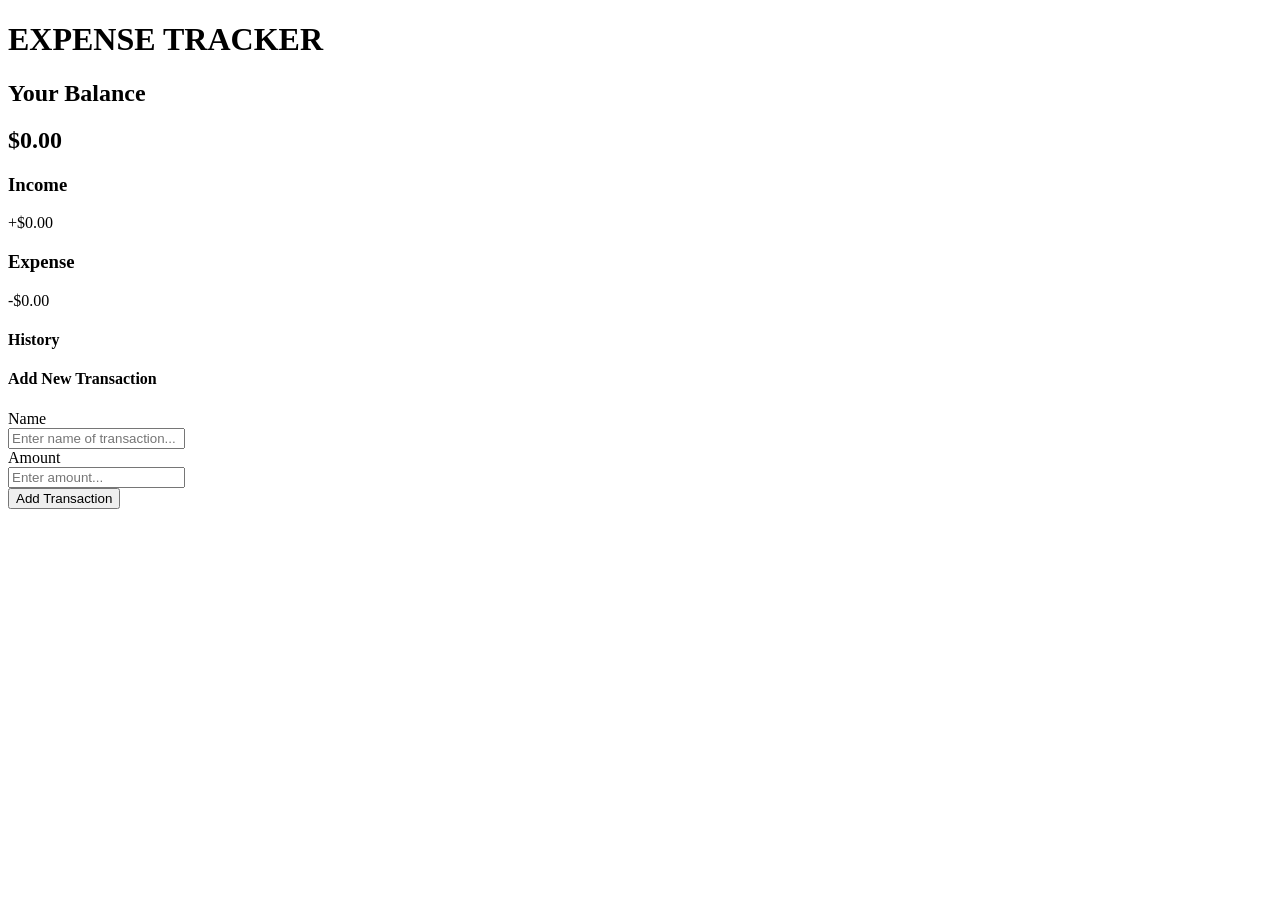
==== index.html @ 07aa453d "Update and rename expense-tracker/index.html to index.html" ====
<!DOCTYPE html>
<html lang="en">
  <head>
    <meta charset="UTF-8" />
    <meta name="viewport" content="width=device-width, initial-scale=1.0" />
    <title>EXPENSE TRACKER</title>
    <!-- css -->
    <link rel="stylesheet" href="/css/style.css" />
  </head>
  <body>
    <div class="container">
      <h1 class="title mb-1">EXPENSE TRACKER</h1>

      <div class="balance mb-1">
        <h2 class="mb-2">Your Balance</h2>
        <h2 id="balance">$0.00</h2>
      </div>

      <div class="income-expense_container mb-1">
        <div class="box income-box">
          <h3 class="mb-2">Income</h3>
          <p id="money-plus" class="money plus">+$0.00</p>
        </div>
        <div class="box expense-box">
          <h3 class="mb-2">Expense</h3>
          <p id="money-minus" class="money minus">-$0.00</p>
        </div>
      </div>

      <div class="history-list mb-1">
        <h4 class="mb-2">History</h4>
        <ul id="list" class="list">
          <!-- list of previous income and expenses -->
        </ul>
      </div>

      <div class="action">
        <h4 class="mb-2">Add New Transaction</h4>
        <form id="form" autocomplete="off">
          <div class="form-control mb-2">
            <label for="text">Name</label><br />
            <input
              type="text"
              id="text"
              placeholder="Enter name of transaction..."
            />
          </div>

          <div class="form-control mb-2">
            <label for="amount">Amount</label><br />
            <input type="number" id="amount" placeholder="Enter amount..." />
          </div>

          <button class="btn">Add Transaction</button>
        </form>
      </div>
    </div>
    <!-- js -->
    <script src="/js/script.js"></script>
  </body>
</html>
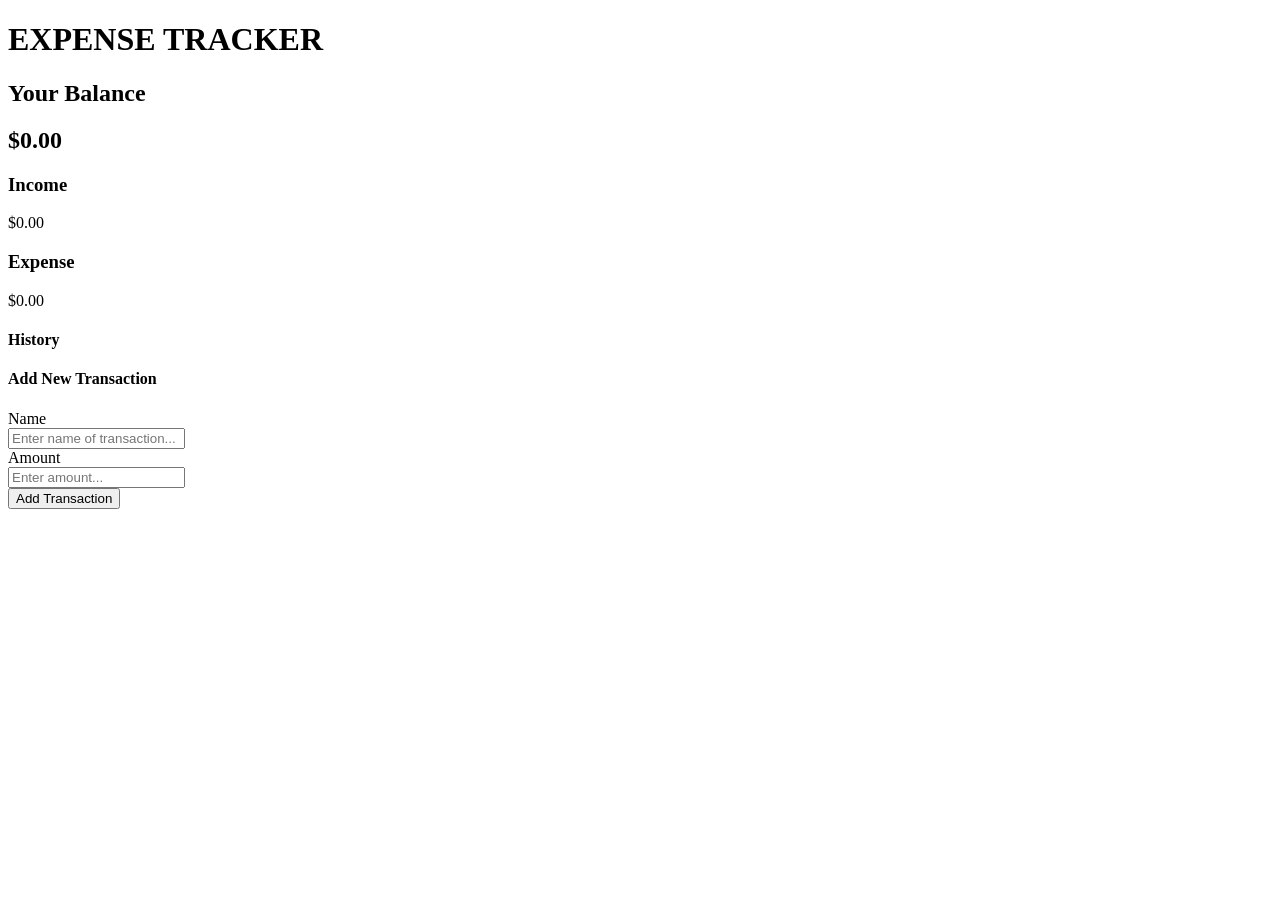
==== commit 82d311f3: "Update index.html" ====
--- a/index.html
+++ b/index.html
@@ -5,7 +5,7 @@
     <meta name="viewport" content="width=device-width, initial-scale=1.0" />
     <title>EXPENSE TRACKER</title>
     <!-- css -->
-    <link rel="stylesheet" href="/css/style.css" />
+    <link rel="stylesheet" href="css/style.css" />
   </head>
   <body>
     <div class="container">
@@ -56,6 +56,7 @@
       </div>
     </div>
     <!-- js -->
-    <script src="/js/script.js"></script>
+    <script src="js/script.js"></script>
   </body>
 </html>
+
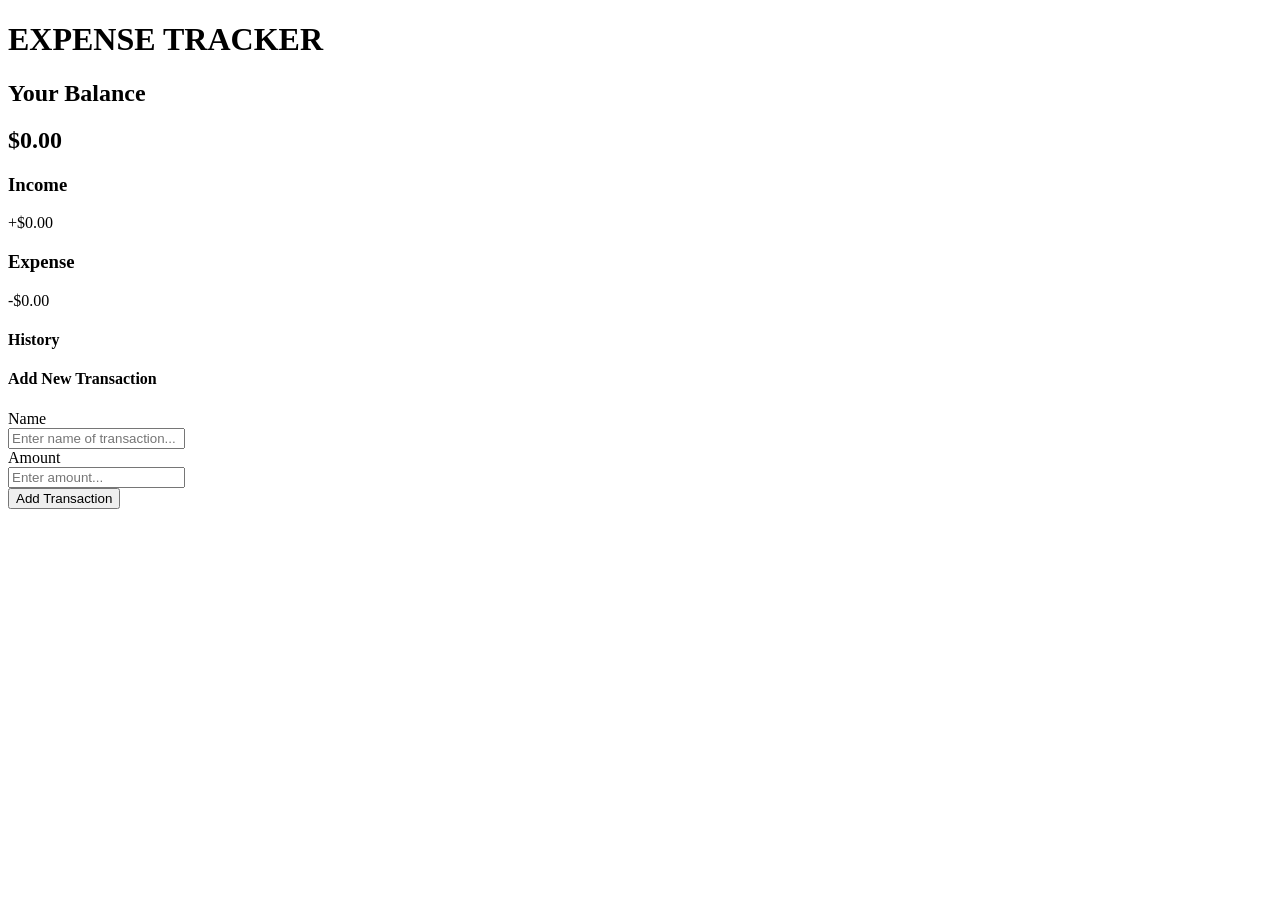
==== commit bcec287b: "Update index.html" ====
--- a/index.html
+++ b/index.html
@@ -5,7 +5,7 @@
     <meta name="viewport" content="width=device-width, initial-scale=1.0" />
     <title>EXPENSE TRACKER</title>
     <!-- css -->
-    <link rel="stylesheet" href="css/style.css" />
+    <link rel="stylesheet" href="/expense_tracker_app/css/style.css" />
   </head>
   <body>
     <div class="container">
@@ -56,7 +56,8 @@
       </div>
     </div>
     <!-- js -->
-    <script src="js/script.js"></script>
+    <script src="/expense_tracker_app/js/script.jss"></script>
   </body>
 </html>
 
+
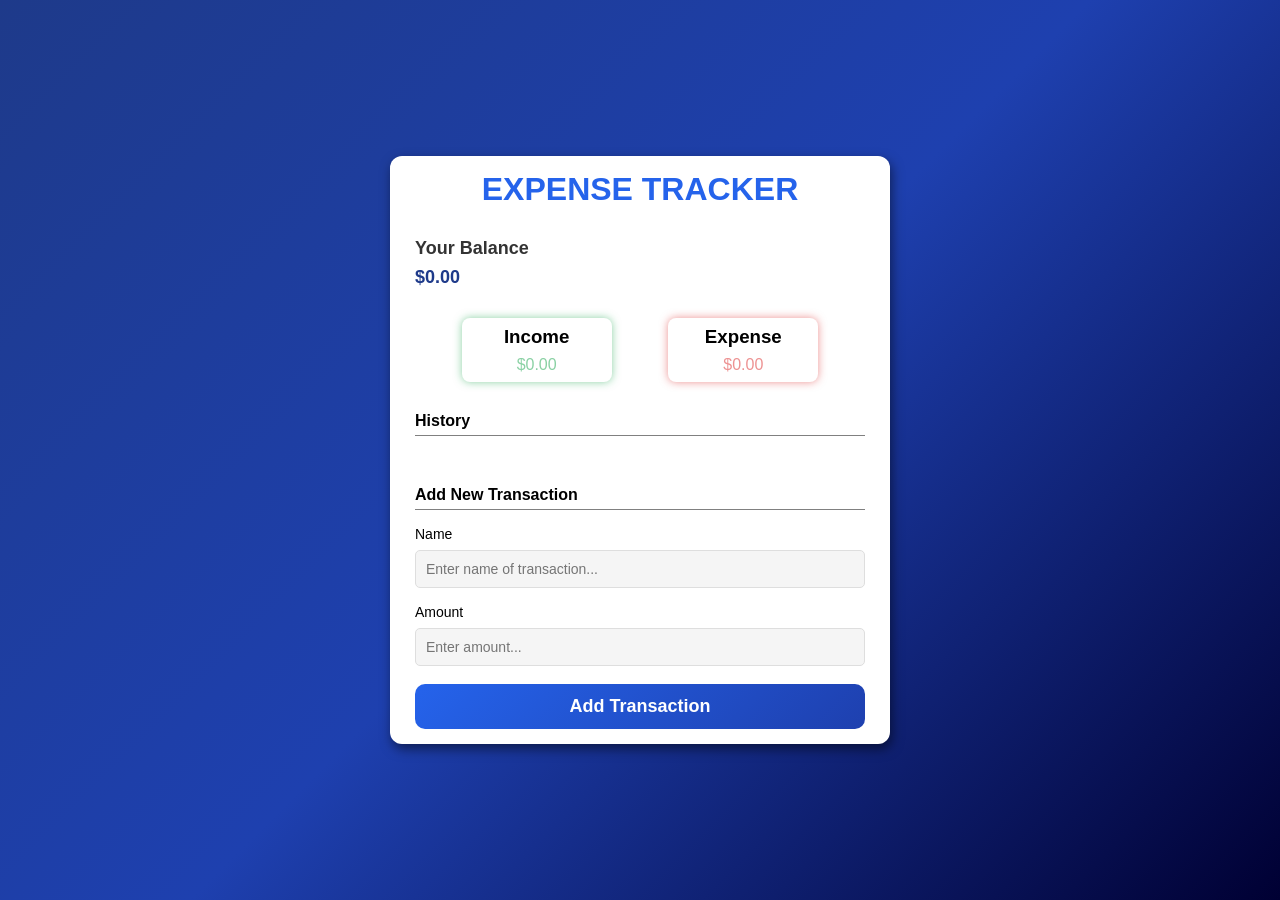
==== commit b14b7d0e: "Add files via upload" ====
--- a/index.html
+++ b/index.html
@@ -5,7 +5,7 @@
     <meta name="viewport" content="width=device-width, initial-scale=1.0" />
     <title>EXPENSE TRACKER</title>
     <!-- css -->
-    <link rel="stylesheet" href="/expense_tracker_app/css/style.css" />
+    <link rel="stylesheet" href="/css/style.css" />
   </head>
   <body>
     <div class="container">
@@ -56,8 +56,6 @@
       </div>
     </div>
     <!-- js -->
-    <script src="/expense_tracker_app/js/script.jss"></script>
+    <script src="/js/script.js"></script>
   </body>
 </html>
-
-
--- a/css/style.css
+++ b/css/style.css
@@ -0,0 +1,179 @@
+* {
+  padding: 0;
+  margin: 0;
+  box-sizing: border-box;
+}
+body {
+  display: flex;
+  align-items: center;
+  justify-content: center;
+  min-height: 100vh;
+  background: linear-gradient(135deg, #1e3a8a, #1e40af, #000033);
+  font-family: "Lucida Sans", "Lucida Sans Regular", "Lucida Grande",
+    "Lucida Sans Unicode", Geneva, Verdana, sans-serif;
+}
+/* margins */
+.mb-1 {
+  margin-bottom: 30px;
+}
+.mb-2 {
+  margin-bottom: 8px;
+}
+
+.container {
+  width: 500px;
+  display: flex;
+  justify-content: center;
+  align-items: center;
+  flex-direction: column;
+  padding: 15px;
+  border: none;
+  border-radius: 12px;
+  background-color: #fff;
+  box-shadow: 2px 5px 12px rgb(0, 0, 0, 0.5);
+}
+.title {
+  color: #2563eb;
+}
+.balance {
+  width: 100%;
+  text-align: left;
+  font-size: 12px;
+  font-weight: 400;
+  padding: 0 10px;
+}
+.balance h2 {
+  color: #333333;
+}
+#balance {
+  color: #1e3a8a;
+  font-weight: 600;
+}
+.income-expense_container {
+  width: 100%;
+  display: flex;
+  align-items: center;
+  justify-content: space-evenly;
+}
+.income-expense_container .box {
+  padding: 8px;
+  width: 150px;
+  text-align: center;
+  border-radius: 8px;
+}
+.income-box {
+  box-shadow: 0 0 8px rgba(22, 163, 74, 0.5);
+}
+.expense-box {
+  box-shadow: 0 0 8px rgba(220, 38, 38, 0.5);
+}
+#money-plus {
+  color: rgba(22, 163, 74, 0.5);
+}
+#money-minus {
+  color: rgba(220, 38, 38, 0.5);
+}
+.history-list {
+  width: 100%;
+  padding: 0 10px;
+}
+.history-list h4 {
+  padding-bottom: 5px;
+  border-bottom: 1px solid gray;
+}
+.history-list .list {
+  list-style: none;
+}
+#list {
+  max-height: 80px;
+  overflow-y: auto;
+  margin: 10px 0;
+  padding: 0;
+  list-style-type: none;
+}
+#list::-webkit-scrollbar {
+  width: 6px;
+}
+
+#list::-webkit-scrollbar-thumb {
+  background: gray;
+  border-radius: 6px;
+}
+
+#list::-webkit-scrollbar-track {
+  background: #f1f1f1;
+}
+.list li {
+  display: flex;
+  justify-content: space-between;
+  align-items: center;
+  margin-bottom: 5px;
+  margin-right: 5px;
+  position: relative;
+  padding: 8px 40px 8px 8px;
+  background-color: #f8fafc;
+  border-radius: 6px;
+}
+.action {
+  width: 100%;
+  padding: 0 10px;
+}
+.action h4 {
+  padding-bottom: 5px;
+  border-bottom: 1px solid gray;
+}
+.form-control label {
+  display: inline-block;
+  margin: 8px 0;
+  font-size: 14px;
+}
+.form-control input {
+  width: 100%;
+  padding: 10px;
+  font-size: 14px;
+  border-radius: 5px;
+  border: 1px solid #dedede;
+  background-color: whitesmoke;
+}
+.btn {
+  width: 100%;
+  padding: 12px;
+  font-size: 18px;
+  border: none;
+  border-radius: 10px;
+  color: #fff;
+  font-weight: 600;
+  cursor: pointer;
+  margin-top: 10px;
+  background: linear-gradient(135deg, #2563eb, #1e40af);
+  transition: all 0.3s linear;
+}
+.btn:hover {
+  background: linear-gradient(135deg, #1e40af, #1e3a8a);
+}
+.list li.plus {
+  border-right: 5px solid #16a34a;
+}
+.list li.minus {
+  border-right: 5px solid #dc2626;
+}
+.delete-btn {
+  cursor: pointer;
+  background-color: #dc2626;
+  border: 0;
+  border-radius: 4px;
+  color: #fff;
+  font-size: 16px;
+  line-height: 16px;
+  padding: 2px 6px;
+  position: absolute;
+  right: 10px;
+  top: 50%;
+  transform: translateY(-50%);
+  opacity: 0;
+  transition: opacity 0.3s ease;
+}
+.list li:hover .delete-btn {
+  opacity: 1;
+  background-color: #b91c1c;
+}
